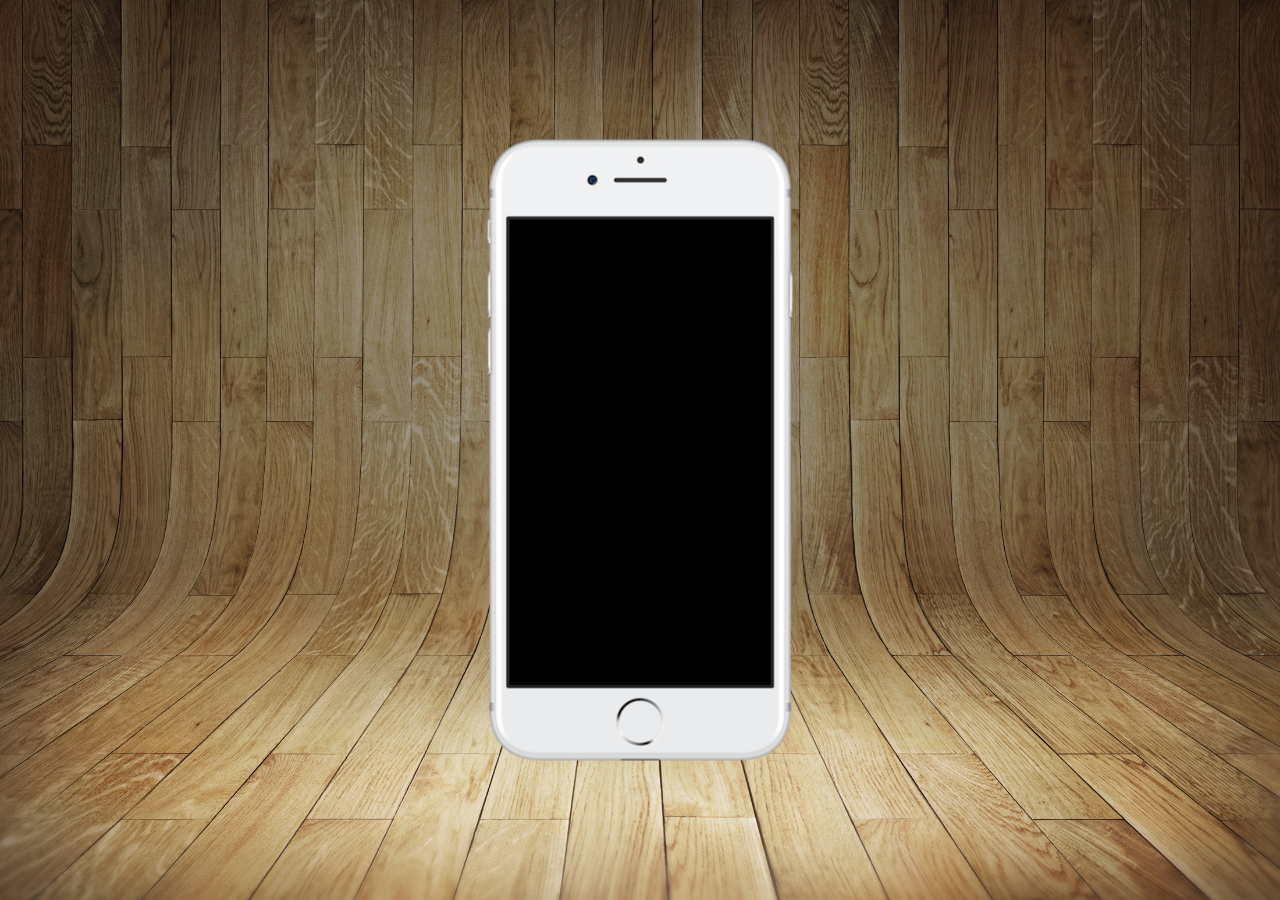
==== index.html @ f820d7ba "atualizando mini projeto" ====
<!DOCTYPE html>
<html lang="pt-br">
<head>
    <meta charset="UTF-8">
    <meta name="viewport" content="width=device-width, initial-scale=1.0">
    <title>Projeto Redes Sociais</title>
    <link rel="shortcut icon" href="favicon.ico" type="image/x-icon">
    <link rel="stylesheet" href="estilo/style.css">
</head>
<body>
    <main>
        <section id="celular">
            
        </section>

        <section id="redes-sociais">

        </section>
    </main>
</body>
</html>
---- estilo/style.css ----
@charset 'UTF-8';

* {
    margin: 0px;
    padding: 0px;
    font-family: Arial, Helvetica, sans-serif;
}

html, body {
    height: 100vh;
    width: 100vw;
    background-color: rgb(15, 1, 80);
}

body {
    background: aqua url(../imagens/fundo-madeira.jpg) top center no-repeat fixed;
    background-size: cover;
}

main {
    position: relative;
    height: 100vh;
}

section#celular {
    position: absolute;
    top: 50%;
    left: 50%;
    transform: translate(-50%, -50%);

    height: 627px;
    width: 311px;
    background: url('../imagens/frame-iphone.png') no-repeat;
}
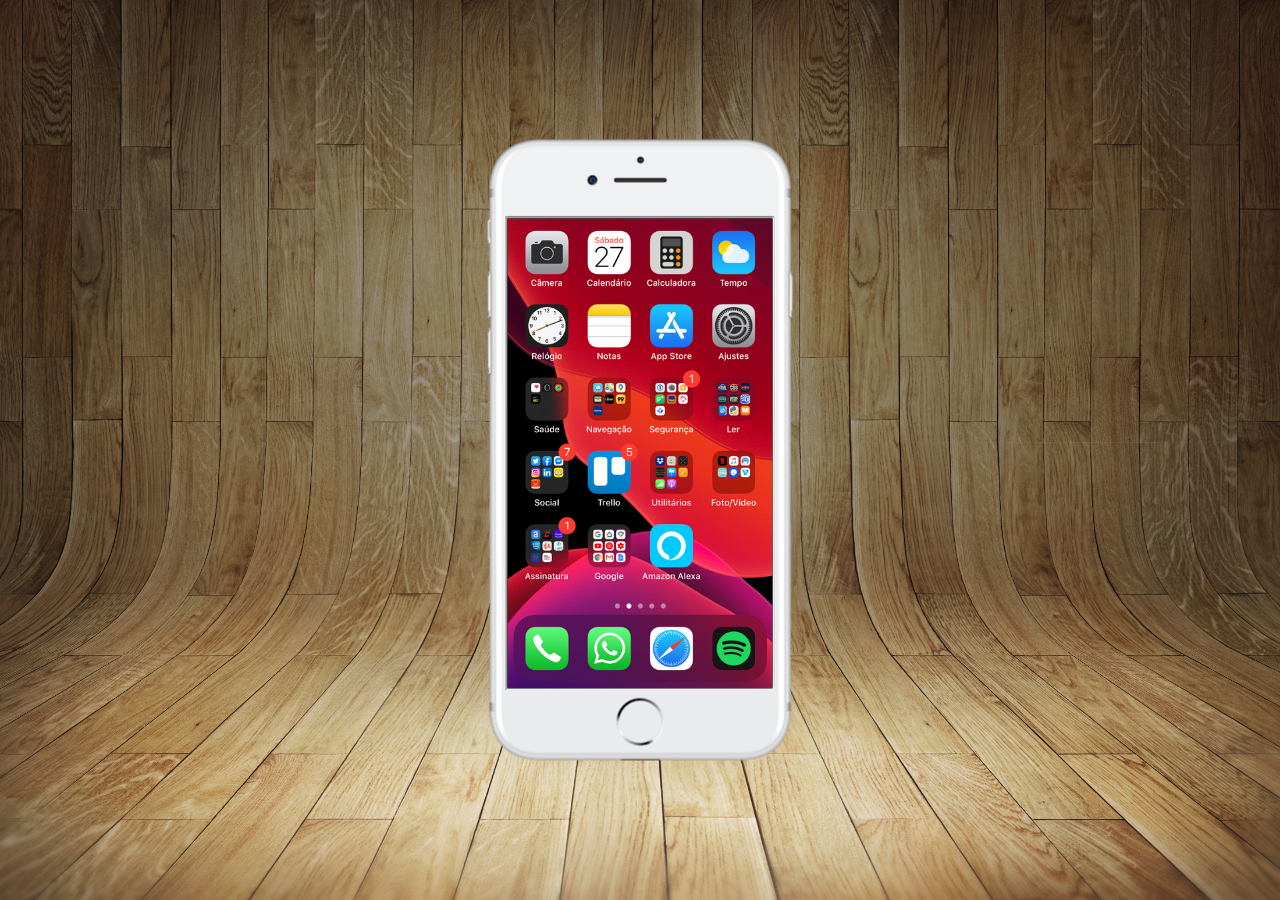
==== commit 91c2c75d: "criei a tela home" ====
--- a/index.html
+++ b/index.html
@@ -10,7 +10,7 @@
 <body>
     <main>
         <section id="celular">
-            
+            <iframe src="home.html" name="tela" id="tela"></iframe>
         </section>
 
         <section id="redes-sociais">
--- a/estilo/style.css
+++ b/estilo/style.css
@@ -31,4 +31,12 @@
     height: 627px;
     width: 311px;
     background: url('../imagens/frame-iphone.png') no-repeat;
+}
+
+iframe#tela {
+    position: relative;
+    top: 80px;
+    left: 21px;
+    width: 265px;
+    height: 470px;
 }
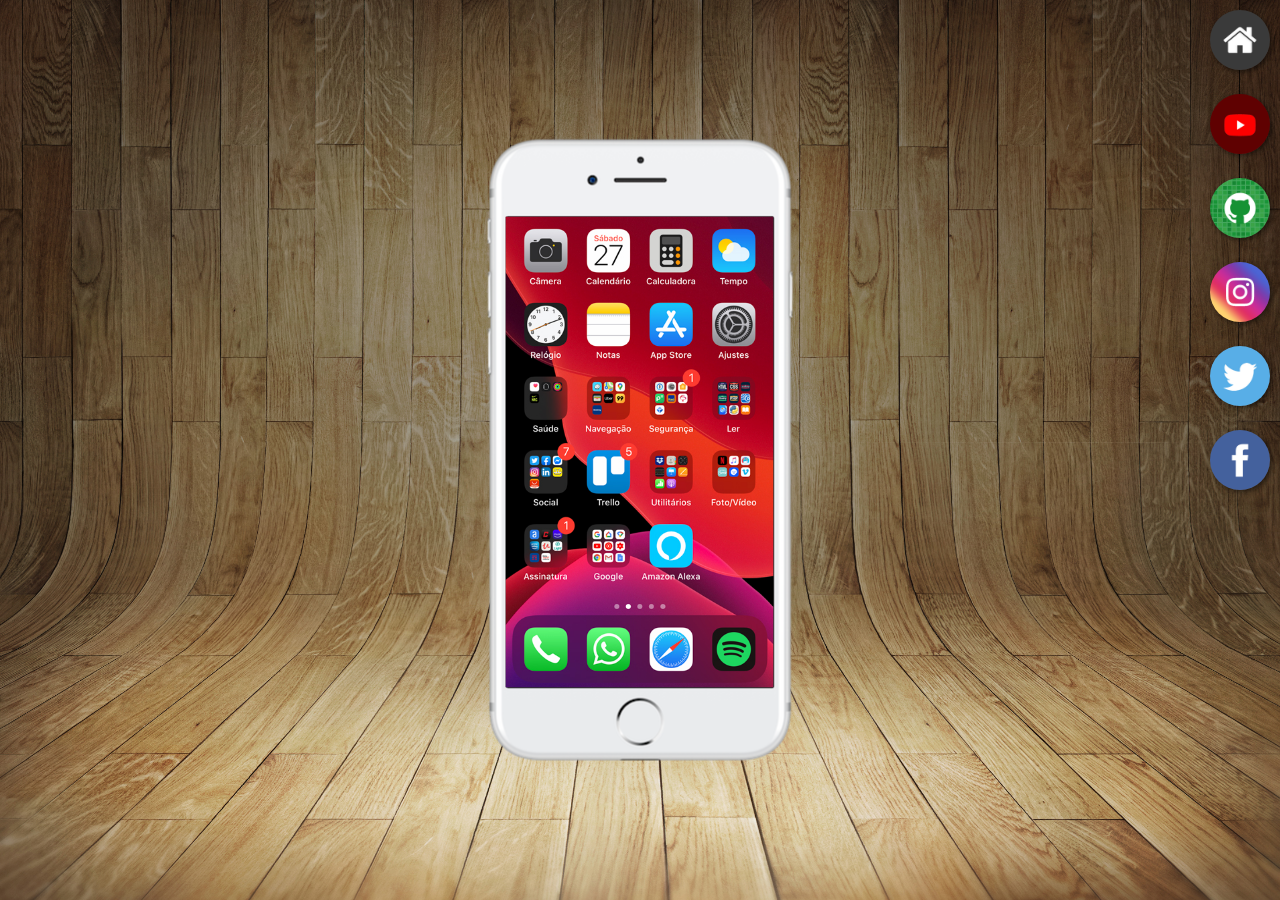
==== commit 67c27904: "criei botoes na lateral" ====
--- a/index.html
+++ b/index.html
@@ -10,11 +10,18 @@
 <body>
     <main>
         <section id="celular">
-            <iframe src="home.html" name="tela" id="tela"></iframe>
+            <iframe src="home.html" name="tela" id="tela" frameborder="0">
+                Seu navegador não é compatível com isso...
+            </iframe>
         </section>
 
         <section id="redes-sociais">
-
+            <a href="#" target="tela"><img src="imagens/logo-home.jpg" alt="Home"></a> <br>
+            <a href="#" target="tela"><img src="imagens/logo-youtube.jpg" alt="Youtube"></a> <br>
+            <a href="#" target="tela"><img src="imagens/logo-github.jpg" alt="Github"></a> <br>
+            <a href="#" target="tela"><img src="imagens/logo-instagram.jpg" alt="Instagram"></a> <br>
+            <a href="#" target="tela"><img src="imagens/logo-twitter.jpg" alt="Twitter"></a> <br>
+            <a href="#" target="tela"><img src="imagens/logo-facebook.jpg" alt="Facebook"></a> <br>
         </section>
     </main>
 </body>
--- a/estilo/style.css
+++ b/estilo/style.css
@@ -37,6 +37,25 @@
     position: relative;
     top: 80px;
     left: 21px;
-    width: 265px;
-    height: 470px;
+    width: 268px;
+    height: 471px;
+}
+
+section#redes-sociais {
+    text-align: right;
+}
+
+section#redes-sociais img {
+    width: 60px;
+    margin: 10px;
+    border-radius: 50%;
+    box-shadow: 2px 2px 5px rgba(0, 0, 0, 0.493);
+    box-sizing: border-box;
+}
+
+section#redes-sociais img:hover {
+    border: 2px solid rgba(255, 255, 255, 0.829);
+    transform: translate(-2px, -5px);
+    box-shadow: 4px 4px 10px rgba(0, 0, 0, 0.747);
+    transition: transform .3s, border .5s;
 }
